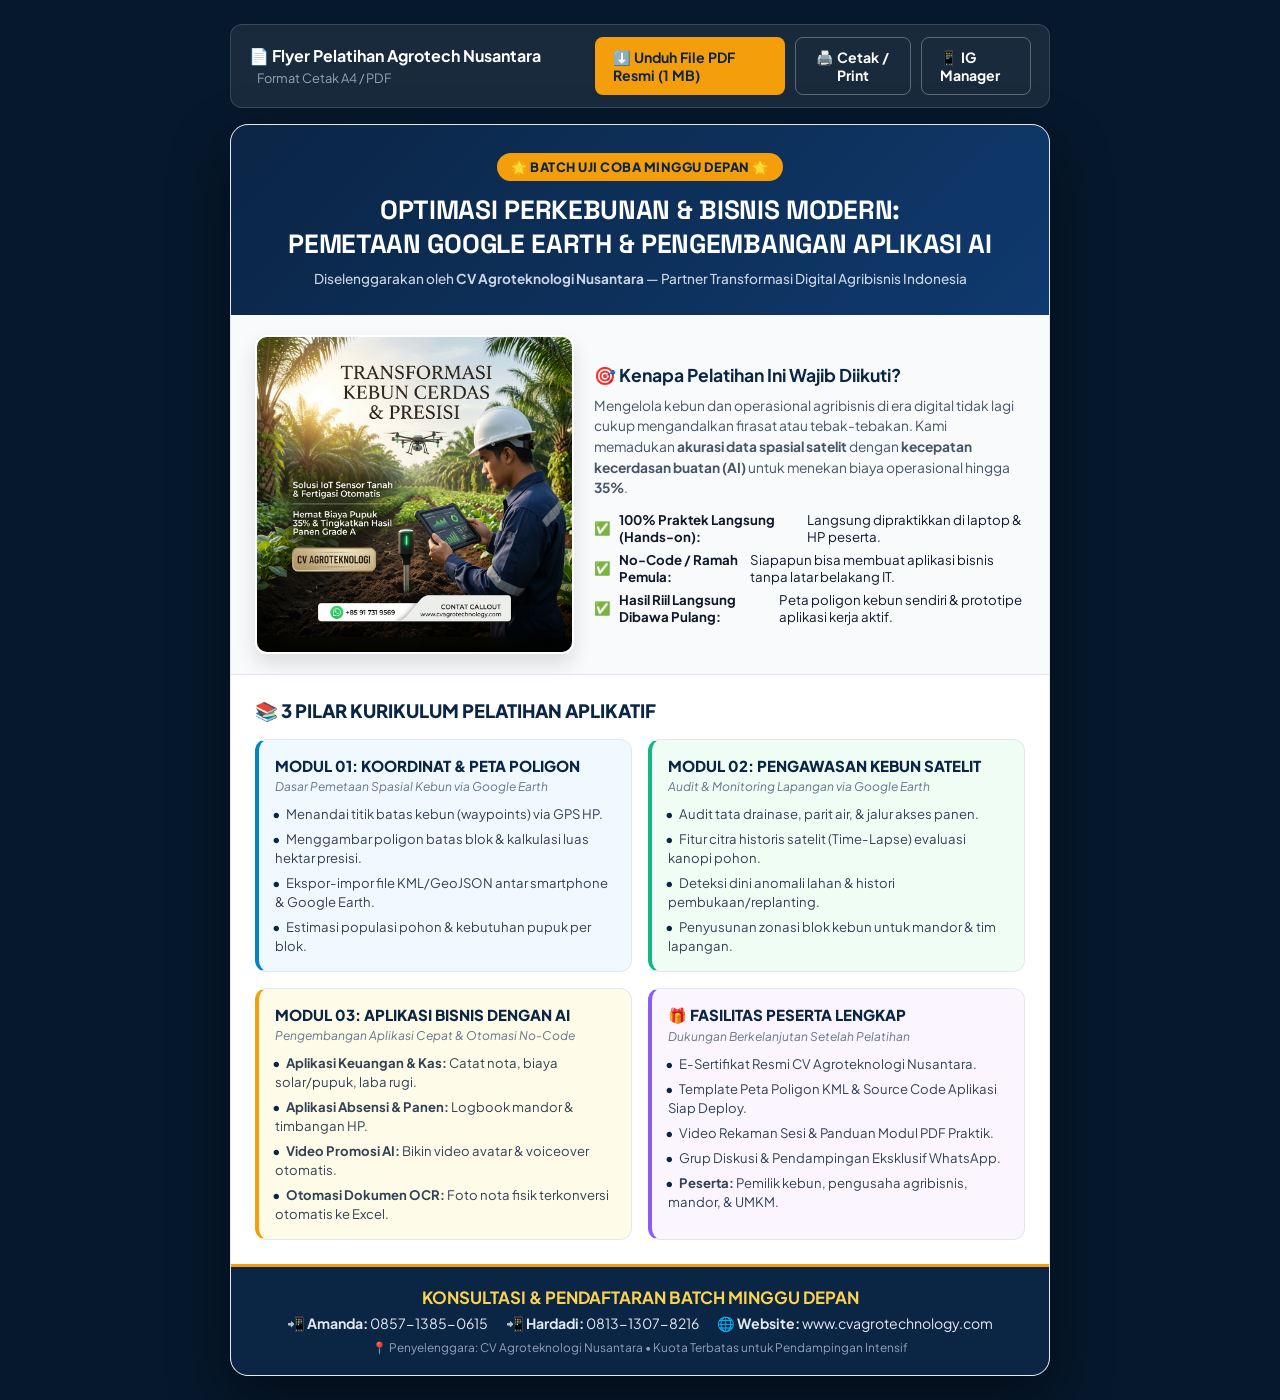
==== flyer-pelatihan.html @ 6d935636 "feat(flyer): add official PDF and interactive web flyer for Google Earth & AI Training workshop" ====
<!DOCTYPE html>
<html lang="id">
<head>
  <meta charset="UTF-8">
  <meta name="viewport" content="width=device-width, initial-scale=1.0">
  <title>Flyer Pelatihan Google Earth & AI Bisnis — CV Agroteknologi Nusantara</title>
  <link rel="preconnect" href="https://fonts.googleapis.com">
  <link rel="preconnect" href="https://fonts.gstatic.com" crossorigin>
  <link href="https://fonts.googleapis.com/css2?family=Plus+Jakarta+Sans:wght@400;500;600;700;800&family=Space+Grotesk:wght@700&display=swap" rel="stylesheet">
  <style>
    :root {
      --primary-navy: #0B2545;
      --accent-emerald: #10B981;
      --accent-gold: #F59E0B;
      --accent-sky: #0284C7;
      --bg-cream: #F8FAFC;
      --text-dark: #0F172A;
      --text-muted: #475569;
    }

    * {
      margin: 0;
      padding: 0;
      box-sizing: border-box;
      font-family: 'Plus Jakarta Sans', sans-serif;
    }

    body {
      background: #06182C;
      min-height: 100vh;
      display: flex;
      flex-direction: column;
      align-items: center;
      padding: 24px 16px;
      color: var(--text-dark);
    }

    .toolbar {
      width: 100%;
      max-width: 820px;
      display: flex;
      justify-content: space-between;
      align-items: center;
      margin-bottom: 16px;
      padding: 12px 18px;
      background: rgba(255, 255, 255, 0.08);
      backdrop-filter: blur(10px);
      border-radius: 12px;
      border: 1px solid rgba(255, 255, 255, 0.15);
      color: #FFFFFF;
    }

    .btn {
      display: inline-flex;
      align-items: center;
      gap: 8px;
      padding: 10px 18px;
      border-radius: 8px;
      font-weight: 700;
      font-size: 0.88rem;
      cursor: pointer;
      text-decoration: none;
      transition: all 0.2s ease;
      border: none;
    }

    .btn-gold {
      background: var(--accent-gold);
      color: #0B2545;
    }
    .btn-gold:hover {
      background: #D97706;
      transform: translateY(-1px);
    }

    .btn-outline {
      background: transparent;
      color: #FFFFFF;
      border: 1px solid rgba(255, 255, 255, 0.3);
    }
    .btn-outline:hover {
      background: rgba(255, 255, 255, 0.1);
    }

    /* A4 FLYER SHEET */
    .flyer-container {
      width: 100%;
      max-width: 820px;
      background: #FFFFFF;
      border-radius: 18px;
      box-shadow: 0 25px 60px rgba(0, 0, 0, 0.45);
      overflow: hidden;
      border: 1px solid #E2E8F0;
    }

    /* HEADER */
    .flyer-header {
      background: linear-gradient(135deg, #0B2545 0%, #0F3A6E 100%);
      color: #FFFFFF;
      padding: 28px 24px;
      text-align: center;
      position: relative;
    }

    .ribbon-tag {
      display: inline-block;
      background: var(--accent-gold);
      color: #0B2545;
      font-weight: 800;
      font-size: 0.8rem;
      padding: 6px 14px;
      border-radius: 20px;
      margin-bottom: 12px;
      text-transform: uppercase;
      letter-spacing: 0.5px;
    }

    .flyer-header h1 {
      font-family: 'Space Grotesk', sans-serif;
      font-size: 1.65rem;
      line-height: 1.3;
      margin-bottom: 8px;
      letter-spacing: -0.3px;
    }

    .flyer-header .organizer {
      font-size: 0.85rem;
      color: #CBD5E1;
      font-weight: 500;
    }

    /* HERO SECTION */
    .hero-section {
      display: grid;
      grid-template-columns: 1fr 1.35fr;
      gap: 20px;
      padding: 20px 24px;
      background: #F8FAFC;
      border-bottom: 1px solid #E2E8F0;
      align-items: center;
    }

    .hero-img-box {
      border-radius: 12px;
      overflow: hidden;
      box-shadow: 0 10px 20px rgba(0, 0, 0, 0.12);
      border: 2px solid #FFFFFF;
    }

    .hero-img-box img {
      width: 100%;
      height: 100%;
      object-fit: cover;
      display: block;
    }

    .hero-desc h3 {
      font-size: 1.1rem;
      color: var(--primary-navy);
      margin-bottom: 10px;
    }

    .hero-desc p {
      font-size: 0.86rem;
      color: var(--text-muted);
      line-height: 1.5;
      margin-bottom: 12px;
    }

    .hero-points {
      list-style: none;
      display: flex;
      flex-direction: column;
      gap: 6px;
    }

    .hero-points li {
      font-size: 0.83rem;
      color: #0F172A;
      display: flex;
      align-items: center;
      gap: 8px;
    }

    /* MODULES GRID */
    .modules-section {
      padding: 24px;
    }

    .section-title {
      font-size: 1.15rem;
      font-weight: 800;
      color: var(--primary-navy);
      margin-bottom: 16px;
      display: flex;
      align-items: center;
      gap: 8px;
    }

    .modules-grid {
      display: grid;
      grid-template-columns: 1fr 1fr;
      gap: 16px;
    }

    .card {
      background: #FFFFFF;
      border-radius: 12px;
      padding: 16px;
      border: 1px solid #E2E8F0;
      transition: transform 0.2s;
    }

    .card-modul-1 {
      border-left: 4px solid var(--accent-sky);
      background: #F0F9FF;
    }

    .card-modul-2 {
      border-left: 4px solid var(--accent-emerald);
      background: #F0FDF4;
    }

    .card-modul-3 {
      border-left: 4px solid var(--accent-gold);
      background: #FEFCE8;
      grid-column: span 1;
    }

    .card-fasilitas {
      border-left: 4px solid #8B5CF6;
      background: #FAF5FF;
      grid-column: span 1;
    }

    .card h4 {
      font-size: 0.94rem;
      color: var(--primary-navy);
      margin-bottom: 4px;
      font-weight: 800;
    }

    .card .subtag {
      font-size: 0.75rem;
      color: #64748B;
      font-style: italic;
      margin-bottom: 10px;
      display: block;
    }

    .card ul {
      list-style: none;
      display: flex;
      flex-direction: column;
      gap: 6px;
      font-size: 0.82rem;
      color: #334155;
      line-height: 1.45;
    }

    .card ul li::before {
      content: "•";
      color: var(--primary-navy);
      font-weight: bold;
      display: inline-block;
      width: 1em;
      margin-left: -0.2em;
    }

    /* FOOTER */
    .flyer-footer {
      background: var(--primary-navy);
      color: #FFFFFF;
      padding: 20px 24px;
      text-align: center;
      border-top: 3px solid var(--accent-gold);
    }

    .flyer-footer h3 {
      font-size: 1.05rem;
      color: #FCD34D;
      margin-bottom: 6px;
    }

    .flyer-footer .contact-info {
      font-size: 0.88rem;
      color: #E2E8F0;
      display: flex;
      justify-content: center;
      flex-wrap: wrap;
      gap: 18px;
      margin-top: 6px;
    }

    .flyer-footer .note {
      font-size: 0.74rem;
      color: #94A3B8;
      margin-top: 8px;
    }

    /* PRINT STYLES */
    @media print {
      body {
        background: transparent;
        padding: 0;
      }
      .toolbar {
        display: none;
      }
      .flyer-container {
        max-width: 100%;
        box-shadow: none;
        border: none;
        border-radius: 0;
      }
    }

    @media (max-width: 640px) {
      .hero-section {
        grid-template-columns: 1fr;
      }
      .modules-grid {
        grid-template-columns: 1fr;
      }
      .card-modul-3, .card-fasilitas {
        grid-column: span 1;
      }
    }
  </style>
</head>
<body>

  <!-- ACTION TOOLBAR -->
  <div class="toolbar">
    <div>
      <strong>📄 Flyer Pelatihan Agrotech Nusantara</strong>
      <span style="font-size:0.8rem; color:#94A3B8; margin-left:8px;">Format Cetak A4 / PDF</span>
    </div>
    <div style="display:flex; gap:10px;">
      <a href="Flyer_Pelatihan_GoogleEarth_AI_Agrotech.pdf" download class="btn btn-gold">
        ⬇️ Unduh File PDF Resmi (1 MB)
      </a>
      <button onclick="window.print()" class="btn btn-outline">
        🖨️ Cetak / Print
      </button>
      <a href="ig-manager.html" class="btn btn-outline">
        📱 IG Manager
      </a>
    </div>
  </div>

  <!-- A4 FLYER SHEET -->
  <div class="flyer-container">
    <!-- HEADER -->
    <div class="flyer-header">
      <div class="ribbon-tag">🌟 BATCH UJI COBA MINGGU DEPAN 🌟</div>
      <h1>OPTIMASI PERKEBUNAN & BISNIS MODERN:<br/>PEMETAAN GOOGLE EARTH & PENGEMBANGAN APLIKASI AI</h1>
      <div class="organizer">Diselenggarakan oleh <b>CV Agroteknologi Nusantara</b> — Partner Transformasi Digital Agribisnis Indonesia</div>
    </div>

    <!-- HERO SECTION -->
    <div class="hero-section">
      <div class="hero-img-box">
        <img src="assets/flyer_promosi_agrotech.jpg" alt="Flyer Promosi Smart Farming">
      </div>
      <div class="hero-desc">
        <h3>🎯 Kenapa Pelatihan Ini Wajib Diikuti?</h3>
        <p>Mengelola kebun dan operasional agribisnis di era digital tidak lagi cukup mengandalkan firasat atau tebak-tebakan. Kami memadukan <b>akurasi data spasial satelit</b> dengan <b>kecepatan kecerdasan buatan (AI)</b> untuk menekan biaya operasional hingga <b>35%</b>.</p>
        <ul class="hero-points">
          <li>✅ <b>100% Praktek Langsung (Hands-on):</b> Langsung dipraktikkan di laptop & HP peserta.</li>
          <li>✅ <b>No-Code / Ramah Pemula:</b> Siapapun bisa membuat aplikasi bisnis tanpa latar belakang IT.</li>
          <li>✅ <b>Hasil Riil Langsung Dibawa Pulang:</b> Peta poligon kebun sendiri & prototipe aplikasi kerja aktif.</li>
        </ul>
      </div>
    </div>

    <!-- 3 MAIN MODULES -->
    <div class="modules-section">
      <div class="section-title">
        📚 3 PILAR KURIKULUM PELATIHAN APLIKATIF
      </div>

      <div class="modules-grid">
        <!-- MODUL 1 -->
        <div class="card card-modul-1">
          <h4>MODUL 01: KOORDINAT & PETA POLIGON</h4>
          <span class="subtag">Dasar Pemetaan Spasial Kebun via Google Earth</span>
          <ul>
            <li>Menandai titik batas kebun (waypoints) via GPS HP.</li>
            <li>Menggambar poligon batas blok & kalkulasi luas hektar presisi.</li>
            <li>Ekspor-impor file KML/GeoJSON antar smartphone & Google Earth.</li>
            <li>Estimasi populasi pohon & kebutuhan pupuk per blok.</li>
          </ul>
        </div>

        <!-- MODUL 2 -->
        <div class="card card-modul-2">
          <h4>MODUL 02: PENGAWASAN KEBUN SATELIT</h4>
          <span class="subtag">Audit & Monitoring Lapangan via Google Earth</span>
          <ul>
            <li>Audit tata drainase, parit air, & jalur akses panen.</li>
            <li>Fitur citra historis satelit (Time-Lapse) evaluasi kanopi pohon.</li>
            <li>Deteksi dini anomali lahan & histori pembukaan/replanting.</li>
            <li>Penyusunan zonasi blok kebun untuk mandor & tim lapangan.</li>
          </ul>
        </div>

        <!-- MODUL 3 -->
        <div class="card card-modul-3">
          <h4>MODUL 03: APLIKASI BISNIS DENGAN AI</h4>
          <span class="subtag">Pengembangan Aplikasi Cepat & Otomasi No-Code</span>
          <ul>
            <li><b>Aplikasi Keuangan & Kas:</b> Catat nota, biaya solar/pupuk, laba rugi.</li>
            <li><b>Aplikasi Absensi & Panen:</b> Logbook mandor & timbangan HP.</li>
            <li><b>Video Promosi AI:</b> Bikin video avatar & voiceover otomatis.</li>
            <li><b>Otomasi Dokumen OCR:</b> Foto nota fisik terkonversi otomatis ke Excel.</li>
          </ul>
        </div>

        <!-- FASILITAS -->
        <div class="card card-fasilitas">
          <h4>🎁 FASILITAS PESERTA LENGKAP</h4>
          <span class="subtag">Dukungan Berkelanjutan Setelah Pelatihan</span>
          <ul>
            <li>E-Sertifikat Resmi CV Agroteknologi Nusantara.</li>
            <li>Template Peta Poligon KML & Source Code Aplikasi Siap Deploy.</li>
            <li>Video Rekaman Sesi & Panduan Modul PDF Praktik.</li>
            <li>Grup Diskusi & Pendampingan Eksklusif WhatsApp.</li>
            <li><b>Peserta:</b> Pemilik kebun, pengusaha agribisnis, mandor, & UMKM.</li>
          </ul>
        </div>
      </div>
    </div>

    <!-- FOOTER -->
    <div class="flyer-footer">
      <h3>KONSULTASI & PENDAFTARAN BATCH MINGGU DEPAN</h3>
      <div class="contact-info">
        <span>📲 <b>Amanda:</b> 0857-1385-0615</span>
        <span>📲 <b>Hardadi:</b> 0813-1307-8216</span>
        <span>🌐 <b>Website:</b> www.cvagrotechnology.com</span>
      </div>
      <div class="note">📍 Penyelenggara: CV Agroteknologi Nusantara • Kuota Terbatas untuk Pendampingan Intensif</div>
    </div>
  </div>

</body>
</html>
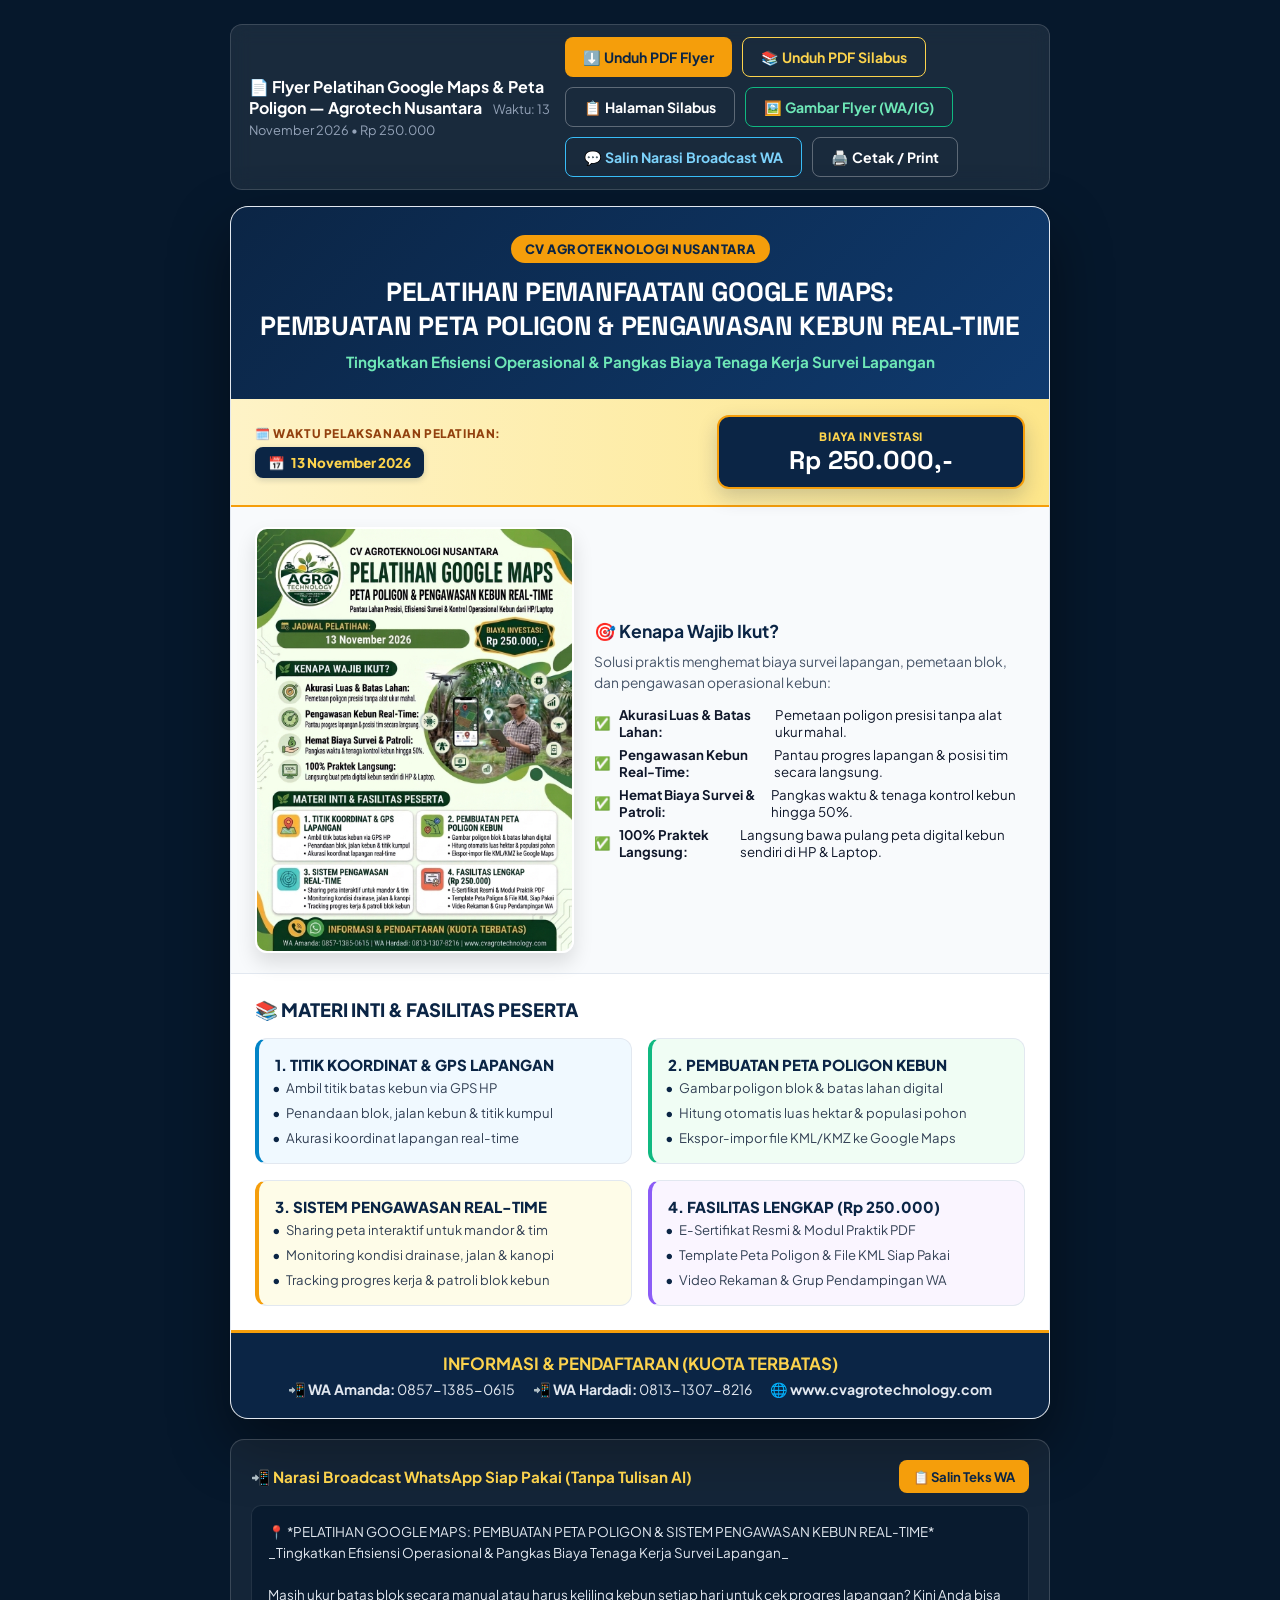
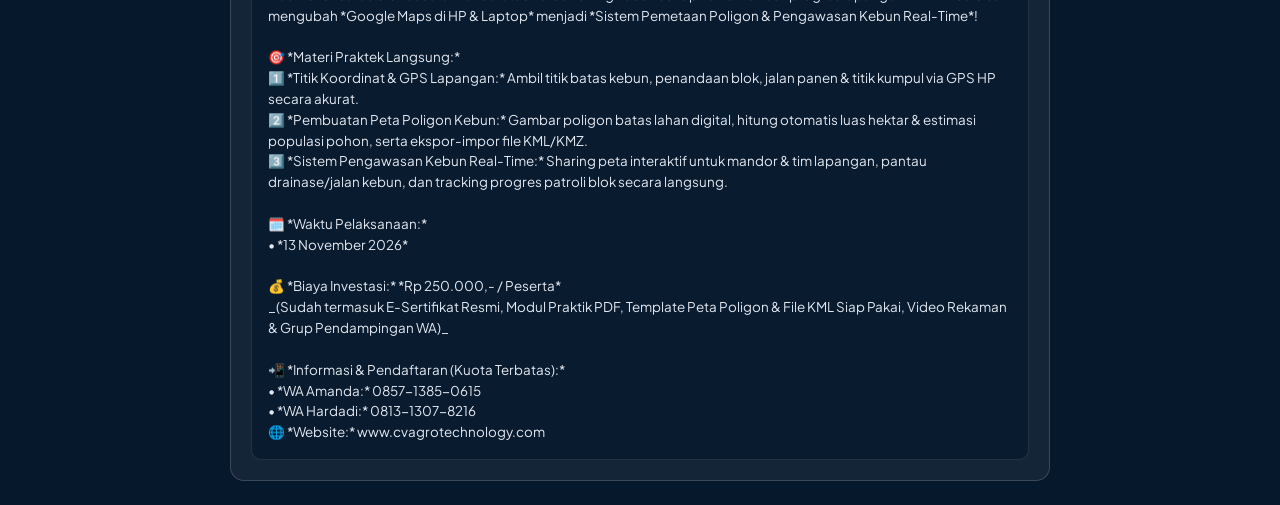
==== commit fc51805a: "feat(pelatihan-ai): add syllabus PDF, PPTX presentation with speaker notes, interactive slides, and " ====
--- a/flyer-pelatihan.html
+++ b/flyer-pelatihan.html
@@ -3,7 +3,7 @@
 <head>
   <meta charset="UTF-8">
   <meta name="viewport" content="width=device-width, initial-scale=1.0">
-  <title>Flyer Pelatihan Google Earth & AI Bisnis — CV Agroteknologi Nusantara</title>
+  <title>Flyer Pelatihan Google Maps: Peta Poligon & Pengawasan Kebun Real-Time — CV Agroteknologi Nusantara</title>
   <link rel="preconnect" href="https://fonts.googleapis.com">
   <link rel="preconnect" href="https://fonts.gstatic.com" crossorigin>
   <link href="https://fonts.googleapis.com/css2?family=Plus+Jakarta+Sans:wght@400;500;600;700;800&family=Space+Grotesk:wght@700&display=swap" rel="stylesheet">
@@ -129,6 +129,93 @@
       font-weight: 500;
     }
 
+    /* SCHEDULE & PRICE BANNER */
+    .schedule-price-bar {
+      display: grid;
+      grid-template-columns: 1.45fr 1fr;
+      gap: 16px;
+      background: linear-gradient(90deg, #FEF3C7 0%, #FDE68A 100%);
+      border-bottom: 2px solid #F59E0B;
+      padding: 16px 24px;
+      align-items: center;
+    }
+
+    .schedule-box {
+      display: flex;
+      flex-direction: column;
+      gap: 6px;
+    }
+
+    .schedule-label {
+      font-size: 0.74rem;
+      font-weight: 800;
+      text-transform: uppercase;
+      letter-spacing: 0.6px;
+      color: #92400E;
+      display: flex;
+      align-items: center;
+      gap: 6px;
+    }
+
+    .schedule-dates {
+      display: flex;
+      flex-wrap: wrap;
+      gap: 8px;
+    }
+
+    .date-pill {
+      background: #0B2545;
+      color: #FFFFFF;
+      padding: 7px 13px;
+      border-radius: 8px;
+      font-size: 0.84rem;
+      font-weight: 700;
+      display: inline-flex;
+      align-items: center;
+      gap: 6px;
+      box-shadow: 0 2px 6px rgba(11, 37, 69, 0.18);
+    }
+
+    .date-pill span.highlight {
+      color: #FCD34D;
+      font-weight: 800;
+    }
+
+    .price-box {
+      background: #0B2545;
+      color: #FFFFFF;
+      padding: 12px 18px;
+      border-radius: 12px;
+      text-align: center;
+      border: 2px solid #F59E0B;
+      box-shadow: 0 8px 20px rgba(11, 37, 69, 0.2);
+    }
+
+    .price-box .price-title {
+      font-size: 0.72rem;
+      text-transform: uppercase;
+      letter-spacing: 0.8px;
+      color: #FCD34D;
+      font-weight: 800;
+      display: block;
+      margin-bottom: 2px;
+    }
+
+    .price-box .price-amount {
+      font-family: 'Space Grotesk', sans-serif;
+      font-size: 1.6rem;
+      font-weight: 800;
+      color: #FFFFFF;
+      line-height: 1.15;
+    }
+
+    .price-box .price-sub {
+      font-size: 0.7rem;
+      color: #CBD5E1;
+      display: block;
+      margin-top: 2px;
+    }
+
     /* HERO SECTION */
     .hero-section {
       display: grid;
@@ -304,8 +391,8 @@
         background: transparent;
         padding: 0;
       }
-      .toolbar {
-        display: none;
+      .toolbar, .wa-copy-box {
+        display: none !important;
       }
       .flyer-container {
         max-width: 100%;
@@ -316,6 +403,9 @@
     }
 
     @media (max-width: 640px) {
+      .schedule-price-bar {
+        grid-template-columns: 1fr;
+      }
       .hero-section {
         grid-template-columns: 1fr;
       }
@@ -333,19 +423,28 @@
   <!-- ACTION TOOLBAR -->
   <div class="toolbar">
     <div>
-      <strong>📄 Flyer Pelatihan Agrotech Nusantara</strong>
-      <span style="font-size:0.8rem; color:#94A3B8; margin-left:8px;">Format Cetak A4 / PDF</span>
-    </div>
-    <div style="display:flex; gap:10px;">
-      <a href="Flyer_Pelatihan_GoogleEarth_AI_Agrotech.pdf" download class="btn btn-gold">
-        ⬇️ Unduh File PDF Resmi (1 MB)
+      <strong>📄 Flyer Pelatihan Google Maps & Peta Poligon — Agrotech Nusantara</strong>
+      <span style="font-size:0.8rem; color:#94A3B8; margin-left:8px;">Waktu: 13 November 2026 • Rp 250.000</span>
+    </div>
+    <div style="display:flex; gap:10px; flex-wrap:wrap;">
+      <a href="Flyer_Pelatihan_GoogleMaps_Poligon_RealTime.pdf" download class="btn btn-gold">
+        ⬇️ Unduh PDF Flyer
       </a>
+      <a href="Silabus_Pelatihan_GoogleMaps_Poligon_Agrotech.pdf" download class="btn btn-outline" style="border-color:#FCD34D; color:#FCD34D;">
+        📚 Unduh PDF Silabus
+      </a>
+      <a href="silabus-pelatihan.html" class="btn btn-outline">
+        📋 Halaman Silabus
+      </a>
+      <a href="assets/flyer_pelatihan_google_maps_poligon.jpg" download class="btn btn-outline" style="border-color:#10B981; color:#6EE7B7;">
+        🖼️ Gambar Flyer (WA/IG)
+      </a>
+      <button onclick="copyWaText()" class="btn btn-outline" style="border-color:#38BDF8; color:#7DD3FC;">
+        💬 Salin Narasi Broadcast WA
+      </button>
       <button onclick="window.print()" class="btn btn-outline">
         🖨️ Cetak / Print
       </button>
-      <a href="ig-manager.html" class="btn btn-outline">
-        📱 IG Manager
-      </a>
     </div>
   </div>
 
@@ -353,23 +452,40 @@
   <div class="flyer-container">
     <!-- HEADER -->
     <div class="flyer-header">
-      <div class="ribbon-tag">🌟 BATCH UJI COBA MINGGU DEPAN 🌟</div>
-      <h1>OPTIMASI PERKEBUNAN & BISNIS MODERN:<br/>PEMETAAN GOOGLE EARTH & PENGEMBANGAN APLIKASI AI</h1>
-      <div class="organizer">Diselenggarakan oleh <b>CV Agroteknologi Nusantara</b> — Partner Transformasi Digital Agribisnis Indonesia</div>
+      <div class="ribbon-tag">CV AGROTEKNOLOGI NUSANTARA</div>
+      <h1>PELATIHAN PEMANFAATAN GOOGLE MAPS:<br/>PEMBUATAN PETA POLIGON & PENGAWASAN KEBUN REAL-TIME</h1>
+      <div class="organizer" style="color:#6EE7B7; font-weight:700; font-size:0.95rem;">Tingkatkan Efisiensi Operasional & Pangkas Biaya Tenaga Kerja Survei Lapangan</div>
+    </div>
+
+    <!-- SCHEDULE & PRICE BANNER -->
+    <div class="schedule-price-bar">
+      <div class="schedule-box">
+        <div class="schedule-label">🗓️ WAKTU PELAKSANAAN PELATIHAN:</div>
+        <div class="schedule-dates">
+          <div class="date-pill">
+            📅 <span class="highlight">13 November 2026</span>
+          </div>
+        </div>
+      </div>
+      <div class="price-box">
+        <span class="price-title">BIAYA INVESTASI</span>
+        <div class="price-amount">Rp 250.000,-</div>
+      </div>
     </div>
 
     <!-- HERO SECTION -->
     <div class="hero-section">
       <div class="hero-img-box">
-        <img src="assets/flyer_promosi_agrotech.jpg" alt="Flyer Promosi Smart Farming">
+        <img src="assets/flyer_pelatihan_google_maps_poligon.jpg" alt="Flyer Pelatihan Google Maps Peta Poligon & Pengawasan Kebun">
       </div>
       <div class="hero-desc">
-        <h3>🎯 Kenapa Pelatihan Ini Wajib Diikuti?</h3>
-        <p>Mengelola kebun dan operasional agribisnis di era digital tidak lagi cukup mengandalkan firasat atau tebak-tebakan. Kami memadukan <b>akurasi data spasial satelit</b> dengan <b>kecepatan kecerdasan buatan (AI)</b> untuk menekan biaya operasional hingga <b>35%</b>.</p>
+        <h3>🎯 Kenapa Wajib Ikut?</h3>
+        <p>Solusi praktis menghemat biaya survei lapangan, pemetaan blok, dan pengawasan operasional kebun:</p>
         <ul class="hero-points">
-          <li>✅ <b>100% Praktek Langsung (Hands-on):</b> Langsung dipraktikkan di laptop & HP peserta.</li>
-          <li>✅ <b>No-Code / Ramah Pemula:</b> Siapapun bisa membuat aplikasi bisnis tanpa latar belakang IT.</li>
-          <li>✅ <b>Hasil Riil Langsung Dibawa Pulang:</b> Peta poligon kebun sendiri & prototipe aplikasi kerja aktif.</li>
+          <li>✅ <b>Akurasi Luas & Batas Lahan:</b> Pemetaan poligon presisi tanpa alat ukur mahal.</li>
+          <li>✅ <b>Pengawasan Kebun Real-Time:</b> Pantau progres lapangan & posisi tim secara langsung.</li>
+          <li>✅ <b>Hemat Biaya Survei & Patroli:</b> Pangkas waktu & tenaga kontrol kebun hingga 50%.</li>
+          <li>✅ <b>100% Praktek Langsung:</b> Langsung bawa pulang peta digital kebun sendiri di HP & Laptop.</li>
         </ul>
       </div>
     </div>
@@ -377,56 +493,47 @@
     <!-- 3 MAIN MODULES -->
     <div class="modules-section">
       <div class="section-title">
-        📚 3 PILAR KURIKULUM PELATIHAN APLIKATIF
+        📚 MATERI INTI & FASILITAS PESERTA
       </div>
 
       <div class="modules-grid">
         <!-- MODUL 1 -->
         <div class="card card-modul-1">
-          <h4>MODUL 01: KOORDINAT & PETA POLIGON</h4>
-          <span class="subtag">Dasar Pemetaan Spasial Kebun via Google Earth</span>
+          <h4>1. TITIK KOORDINAT & GPS LAPANGAN</h4>
           <ul>
-            <li>Menandai titik batas kebun (waypoints) via GPS HP.</li>
-            <li>Menggambar poligon batas blok & kalkulasi luas hektar presisi.</li>
-            <li>Ekspor-impor file KML/GeoJSON antar smartphone & Google Earth.</li>
-            <li>Estimasi populasi pohon & kebutuhan pupuk per blok.</li>
+            <li>Ambil titik batas kebun via GPS HP</li>
+            <li>Penandaan blok, jalan kebun & titik kumpul</li>
+            <li>Akurasi koordinat lapangan real-time</li>
           </ul>
         </div>
 
         <!-- MODUL 2 -->
         <div class="card card-modul-2">
-          <h4>MODUL 02: PENGAWASAN KEBUN SATELIT</h4>
-          <span class="subtag">Audit & Monitoring Lapangan via Google Earth</span>
+          <h4>2. PEMBUATAN PETA POLIGON KEBUN</h4>
           <ul>
-            <li>Audit tata drainase, parit air, & jalur akses panen.</li>
-            <li>Fitur citra historis satelit (Time-Lapse) evaluasi kanopi pohon.</li>
-            <li>Deteksi dini anomali lahan & histori pembukaan/replanting.</li>
-            <li>Penyusunan zonasi blok kebun untuk mandor & tim lapangan.</li>
+            <li>Gambar poligon blok & batas lahan digital</li>
+            <li>Hitung otomatis luas hektar & populasi pohon</li>
+            <li>Ekspor-impor file KML/KMZ ke Google Maps</li>
           </ul>
         </div>
 
         <!-- MODUL 3 -->
         <div class="card card-modul-3">
-          <h4>MODUL 03: APLIKASI BISNIS DENGAN AI</h4>
-          <span class="subtag">Pengembangan Aplikasi Cepat & Otomasi No-Code</span>
+          <h4>3. SISTEM PENGAWASAN REAL-TIME</h4>
           <ul>
-            <li><b>Aplikasi Keuangan & Kas:</b> Catat nota, biaya solar/pupuk, laba rugi.</li>
-            <li><b>Aplikasi Absensi & Panen:</b> Logbook mandor & timbangan HP.</li>
-            <li><b>Video Promosi AI:</b> Bikin video avatar & voiceover otomatis.</li>
-            <li><b>Otomasi Dokumen OCR:</b> Foto nota fisik terkonversi otomatis ke Excel.</li>
+            <li>Sharing peta interaktif untuk mandor & tim</li>
+            <li>Monitoring kondisi drainase, jalan & kanopi</li>
+            <li>Tracking progres kerja & patroli blok kebun</li>
           </ul>
         </div>
 
         <!-- FASILITAS -->
         <div class="card card-fasilitas">
-          <h4>🎁 FASILITAS PESERTA LENGKAP</h4>
-          <span class="subtag">Dukungan Berkelanjutan Setelah Pelatihan</span>
+          <h4>4. FASILITAS LENGKAP (Rp 250.000)</h4>
           <ul>
-            <li>E-Sertifikat Resmi CV Agroteknologi Nusantara.</li>
-            <li>Template Peta Poligon KML & Source Code Aplikasi Siap Deploy.</li>
-            <li>Video Rekaman Sesi & Panduan Modul PDF Praktik.</li>
-            <li>Grup Diskusi & Pendampingan Eksklusif WhatsApp.</li>
-            <li><b>Peserta:</b> Pemilik kebun, pengusaha agribisnis, mandor, & UMKM.</li>
+            <li>E-Sertifikat Resmi & Modul Praktik PDF</li>
+            <li>Template Peta Poligon & File KML Siap Pakai</li>
+            <li>Video Rekaman & Grup Pendampingan WA</li>
           </ul>
         </div>
       </div>
@@ -434,15 +541,55 @@
 
     <!-- FOOTER -->
     <div class="flyer-footer">
-      <h3>KONSULTASI & PENDAFTARAN BATCH MINGGU DEPAN</h3>
+      <h3>INFORMASI & PENDAFTARAN (KUOTA TERBATAS)</h3>
       <div class="contact-info">
-        <span>📲 <b>Amanda:</b> 0857-1385-0615</span>
-        <span>📲 <b>Hardadi:</b> 0813-1307-8216</span>
-        <span>🌐 <b>Website:</b> www.cvagrotechnology.com</span>
-      </div>
-      <div class="note">📍 Penyelenggara: CV Agroteknologi Nusantara • Kuota Terbatas untuk Pendampingan Intensif</div>
+        <span>📲 <b>WA Amanda:</b> 0857-1385-0615</span>
+        <span>📲 <b>WA Hardadi:</b> 0813-1307-8216</span>
+        <span>🌐 <b>www.cvagrotechnology.com</b></span>
+      </div>
     </div>
   </div>
 
+  <!-- WHATSAPP BROADCAST READY-TO-COPY PANEL -->
+  <div class="wa-copy-box" style="width:100%; max-width:820px; margin-top:20px; background:rgba(255,255,255,0.06); border:1px solid rgba(255,255,255,0.16); border-radius:14px; padding:20px; color:#F8FAFC;">
+    <div style="display:flex; justify-content:space-between; align-items:center; margin-bottom:12px; flex-wrap:wrap; gap:10px;">
+      <strong style="color:#FCD34D; font-size:0.95rem;">📲 Narasi Broadcast WhatsApp Siap Pakai (Tanpa Tulisan AI)</strong>
+      <button onclick="copyWaText()" id="btnCopyWa" class="btn btn-gold" style="padding:8px 14px; font-size:0.82rem;">📋 Salin Teks WA</button>
+    </div>
+    <pre id="waTextContent" style="white-space:pre-wrap; font-family:'Plus Jakarta Sans', sans-serif; font-size:0.84rem; line-height:1.55; background:rgba(6,24,44,0.75); padding:16px; border-radius:10px; border:1px solid rgba(255,255,255,0.1); color:#E2E8F0;">📍 *PELATIHAN GOOGLE MAPS: PEMBUATAN PETA POLIGON & SISTEM PENGAWASAN KEBUN REAL-TIME*
+_Tingkatkan Efisiensi Operasional & Pangkas Biaya Tenaga Kerja Survei Lapangan_
+
+Masih ukur batas blok secara manual atau harus keliling kebun setiap hari untuk cek progres lapangan? Kini Anda bisa mengubah *Google Maps di HP & Laptop* menjadi *Sistem Pemetaan Poligon & Pengawasan Kebun Real-Time*!
+
+🎯 *Materi Praktek Langsung:*
+1️⃣ *Titik Koordinat & GPS Lapangan:* Ambil titik batas kebun, penandaan blok, jalan panen & titik kumpul via GPS HP secara akurat.
+2️⃣ *Pembuatan Peta Poligon Kebun:* Gambar poligon batas lahan digital, hitung otomatis luas hektar & estimasi populasi pohon, serta ekspor-impor file KML/KMZ.
+3️⃣ *Sistem Pengawasan Kebun Real-Time:* Sharing peta interaktif untuk mandor & tim lapangan, pantau drainase/jalan kebun, dan tracking progres patroli blok secara langsung.
+
+🗓️ *Waktu Pelaksanaan:*
+• *13 November 2026*
+
+💰 *Biaya Investasi:* *Rp 250.000,- / Peserta*
+_(Sudah termasuk E-Sertifikat Resmi, Modul Praktik PDF, Template Peta Poligon & File KML Siap Pakai, Video Rekaman & Grup Pendampingan WA)_
+
+📲 *Informasi & Pendaftaran (Kuota Terbatas):*
+• *WA Amanda:* 0857-1385-0615
+• *WA Hardadi:* 0813-1307-8216
+🌐 *Website:* www.cvagrotechnology.com</pre>
+  </div>
+
+  <script>
+    function copyWaText() {
+      const text = document.getElementById('waTextContent').innerText;
+      navigator.clipboard.writeText(text).then(() => {
+        const btn = document.getElementById('btnCopyWa');
+        if (btn) {
+          const orig = btn.innerText;
+          btn.innerText = '✅ Berhasil Disalin!';
+          setTimeout(() => { btn.innerText = orig; }, 2000);
+        }
+      });
+    }
+  </script>
 </body>
 </html>
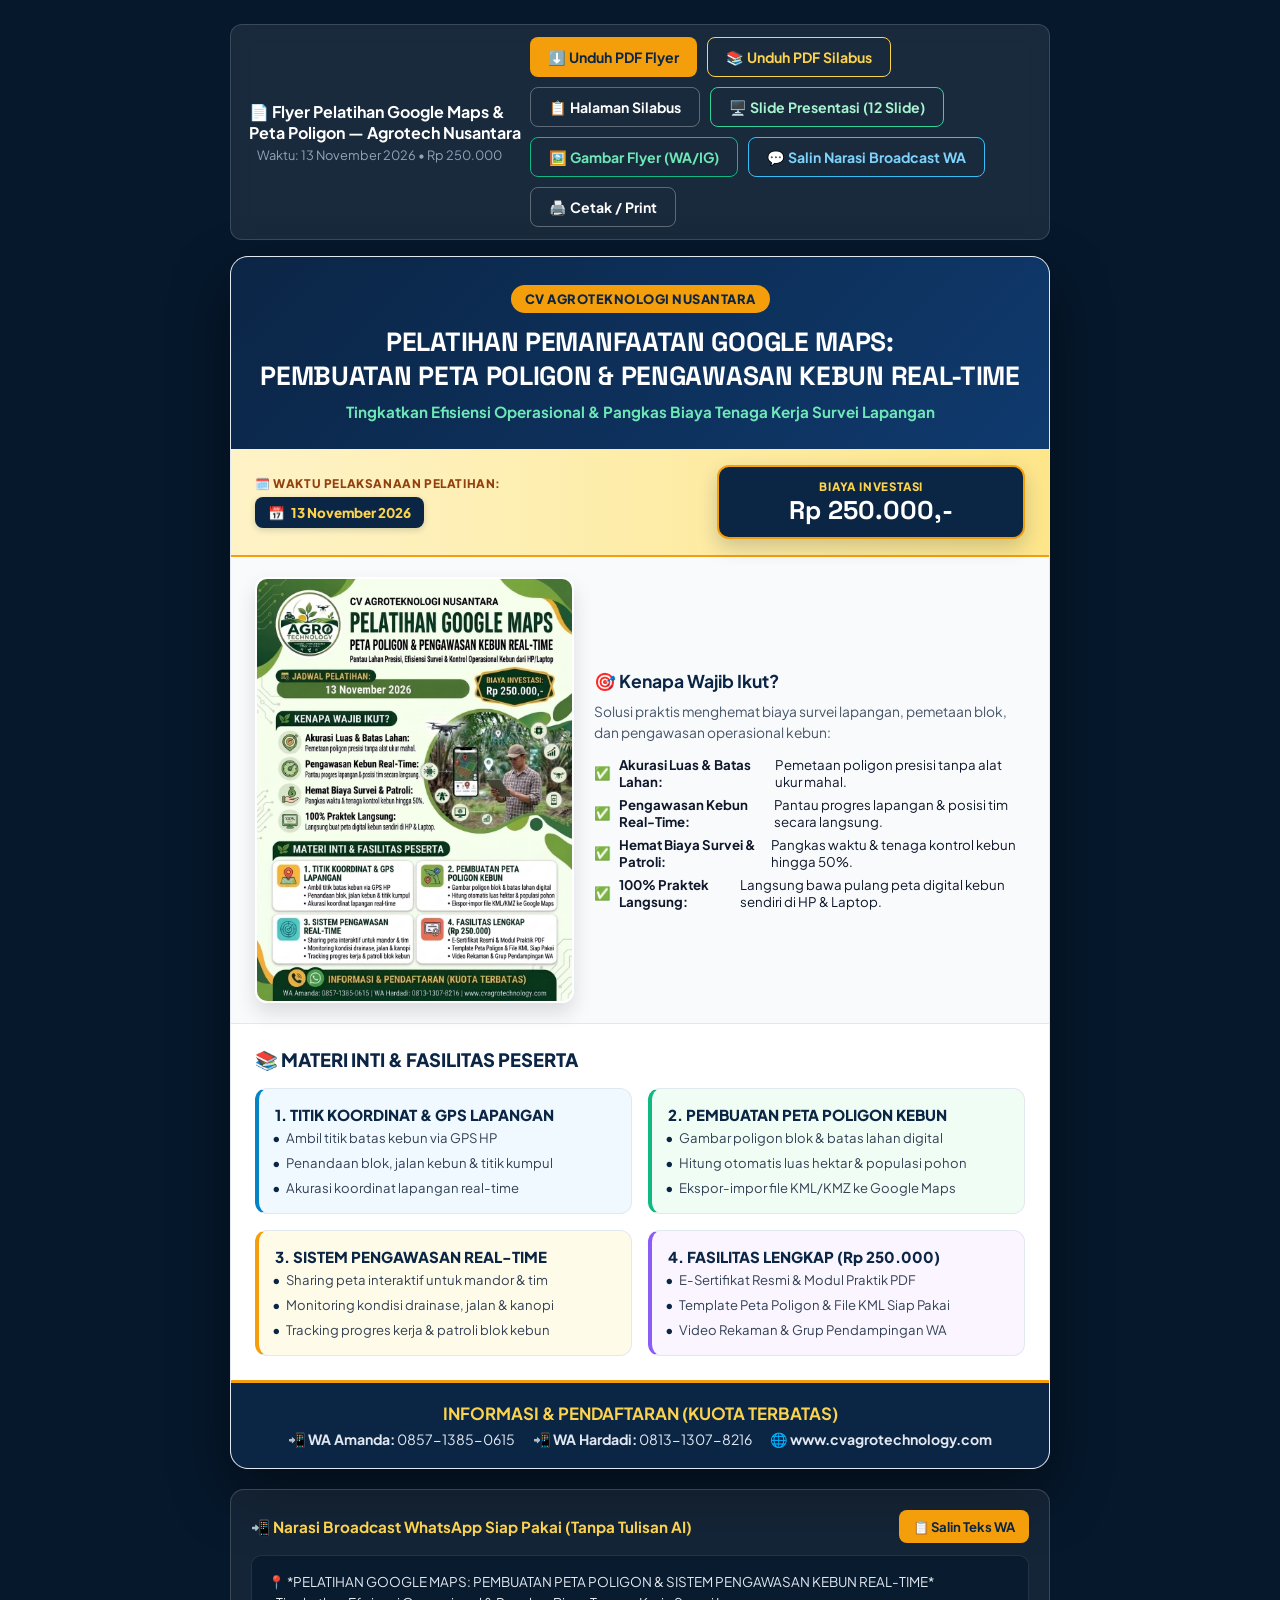
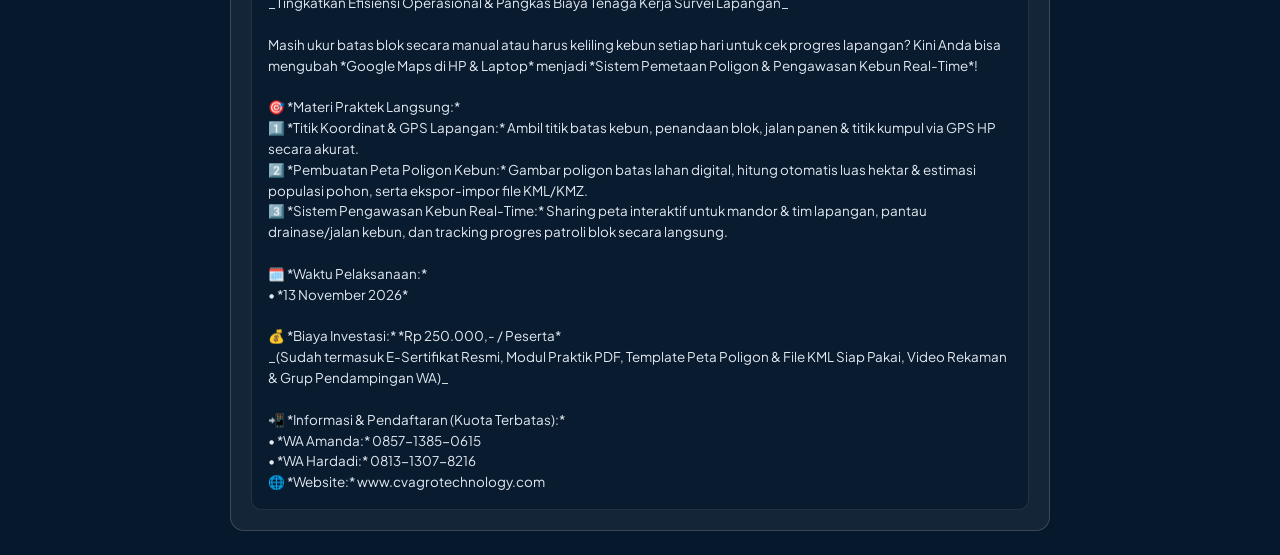
==== commit 2a8c9627: "Align Google Maps training syllabus, 12 visual slides, and narration from concept and functions to f" ====
--- a/flyer-pelatihan.html
+++ b/flyer-pelatihan.html
@@ -433,8 +433,11 @@
       <a href="Silabus_Pelatihan_GoogleMaps_Poligon_Agrotech.pdf" download class="btn btn-outline" style="border-color:#FCD34D; color:#FCD34D;">
         📚 Unduh PDF Silabus
       </a>
-      <a href="silabus-pelatihan.html" class="btn btn-outline">
+      <a href="/silabus-googlemaps-13nov" class="btn btn-outline">
         📋 Halaman Silabus
+      </a>
+      <a href="/slide-pemateri-googlemaps-13nov" class="btn btn-outline" style="border-color:#34D399; color:#A7F3D0;">
+        🖥️ Slide Presentasi (12 Slide)
       </a>
       <a href="assets/flyer_pelatihan_google_maps_poligon.jpg" download class="btn btn-outline" style="border-color:#10B981; color:#6EE7B7;">
         🖼️ Gambar Flyer (WA/IG)
